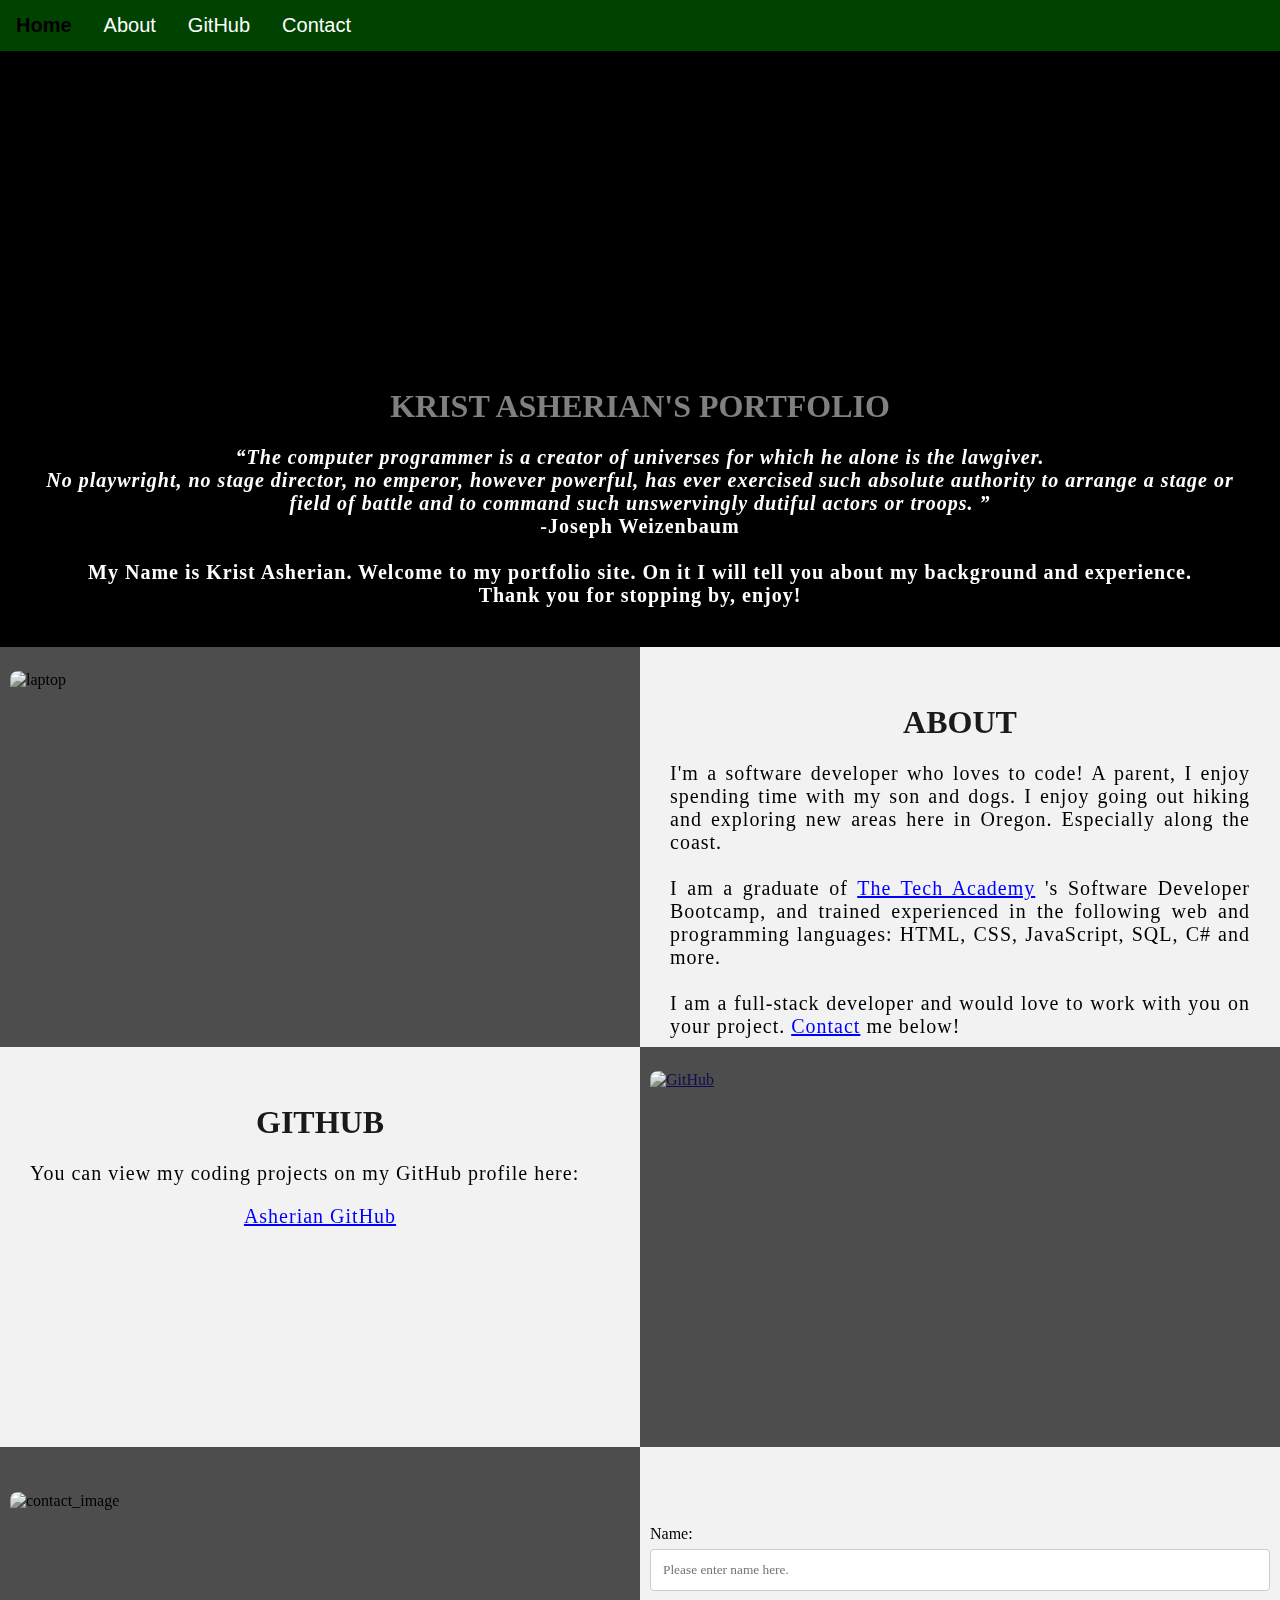
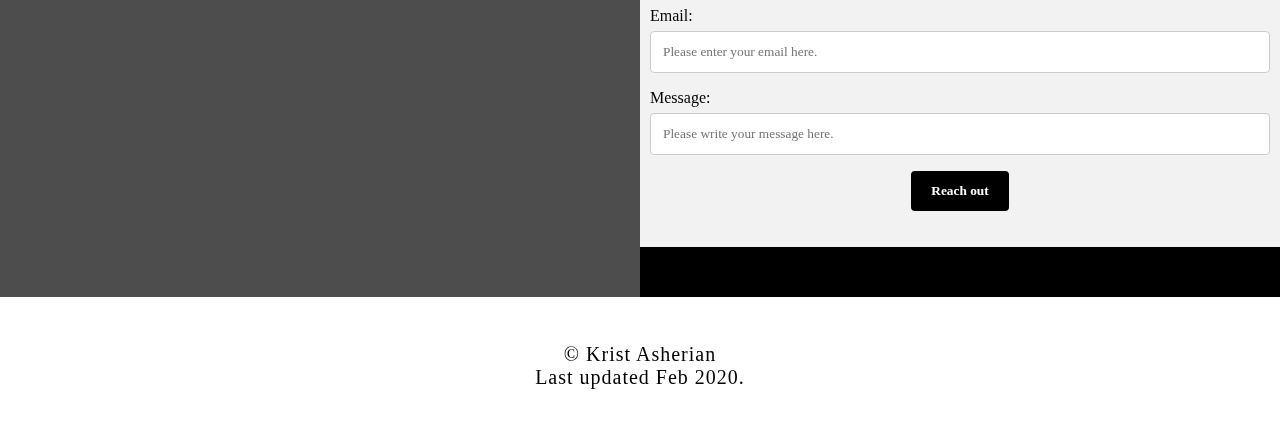
==== index.html @ 7cf6b436 "Portfolio_v1" ====
<!DOCTYPE html>

<html lang="en-US">
<!--Header section-->
<head>
    <meta charset="UTF-8">
    <title>Krist Asherian</title>
    <link rel="stylesheet" href="portfolio.css">
</head>
<!--End Header-->
<body class="base">
    <!--Nav Bar-->
    <div class="Navbar">
        <a class="active" href="#home">Home</a>
        <a href="#about">About</a>
        <a href="#github">GitHub</a>
        <a href="#contact">Contact</a>
    </div>
<!--Home-->
<br><br>
<!--Video-->
<div id="home">
    <video autoplay muted loop id="typing">
        <source src="../Stylesheet/Typing.mp4" type="video/mp4">
            Your browser does not support html5 video.
    </video>
</div>
<!--Video Text-->
    <div class="video_text">
        <h1 style="color:grey">Krist Asherian's Portfolio</h1>
        <p>
            <strong>
                <center>
                    <q>The computer programmer is a creator of universes for which he alone is the lawgiver.
						<br>No playwright, no stage director, no emperor, however powerful, has ever exercised such absolute authority to arrange a stage or
						<br>field of battle and to command such unswervingly dutiful actors or troops.
						</q>	
                        <br>-Joseph Weizenbaum<br>
                        <br>My Name is Krist Asherian. Welcome to my portfolio site. 
                        On it I will tell you about my background and experience.<br>
                        Thank you for stopping by, enjoy!
                </center>
            </strong>
        </p>
    </div>
<!-- About-->
<div class="row" id="about">
    <div class="col_2"><!--left column-->
    <img src="../Stylesheet/Development.jpg" alt="laptop">
    </div>
    <div class="col_1"><!--Right column-->
    <h1>About</h1>
        <p>I'm a software developer who loves to code! A parent,
            I enjoy spending time with my son and dogs. I enjoy
            going out hiking and exploring new areas here in Oregon. 
            Especially along the coast.<br><br>I am a graduate of 
            <a href="https://www.learncodinganywhere.com" target="_blank">The Tech Academy</a>
            's Software Developer Bootcamp, and trained experienced in the following
            web and programming languages: HTML, CSS, JavaScript, SQL, C#
            and more. <br><br>I am a full-stack developer and would love to
            work with you on your project. <a href="#contact">Contact</a> me below!
        </p>
    </div>
</div>
<!--Git Hub-->
<div class="row" id="github">
    <div class="col_1"><!--left column-->
    <h1>GitHub</h1>
    <p>You can view my coding projects on my GitHub profile here:<br>
    <center><a href="https://github.com/Asherian/" target:"_blank">Asherian 
        GitHub</a></center></p></div>
    <div class="col_2"><!--Right column-->
        <a href="https://github.com/Asherian/" target="_blank">
        <img src="../Stylesheet/GitHub.png" alt="GitHub"></a>
    </div>
</div>

<!--Contact-->
<div class="row" id="contact">
    <div class="col_3"><!--contact image, left column-->
        <img src="../Stylesheet/Contact.jpg" alt="contact_image">
    </div>
    <div class="col_1">
        <form action="" method="get"></form><!--Where the data goes to, currently unallocated-->
            <label>Name:</label>
                <input type="text" id="names" name="Names" placeholder="Please enter name here.">
            <label>Email:</label>
                <input type="text" name="Email" id="email" placeholder="Please enter your email here.">
            <label>Message:</label>
                <input type="text" id="message" name="Message" placeholder="Please write your message here.">
                <input type="submit" value="Reach out">
        </form>    
    </div>
</div>
<!--Footer-->
    <footer>
        <p>
            <center>&copy Krist Asherian<br>Last updated Feb 2020.</center>
        </p>
    </footer>
</body>
</html>
---- portfolio.css ----
/*Entire page formatting*/
body {
    margin: 0%; /*Show in entire browswer window/no margin.*/
    background-color: #000;
}
/*Nav Bar Formatting*/
.Navbar {
    overflow: hidden;
    background-color: rgba(0,67,0);
    position: fixed;
    top: 0;
    width: 100%;
    z-index: 1; /*Float above any other elements*/
}

.Navbar a {
    float: left;
    display: block;
    color: #FfF;
    padding: 14px 16px;
    text-decoration: none; /*Removes link underlines*/
    font-family: 'Trebuchet MS', 'Lucida Sans Unicode', 'Lucida Grande', 'Lucida Sans', Arial, sans-serif, Helvetica, sans-serif;
    font-size: 20px;
    text-align: center;
}

.Navbar a:hover {
    background-color: #f0eb88;
    color: #000;
    font-weight: bold;
}

.Navbar a.active {
    background-color: rgba(0,67,0);
}

/*Video Section*/
#typing {
    position: fixed;
    right: 0;
    bottom: 0;
    min-width: 100%;
    z-index: -1;
}

/*Text over video*/
.video_text {
    background: rgba(0,0,0,0.5);
    color: #fff;
    width: 100%;
    padding: 20px;
    margin-top: 23%;
}
* {
    box-sizing: border-box;
}

.col_1 {
    float: left;
    width: 50%;
    padding: 10px;
    padding-top: 3%;
    height: 400px;
    background-color: #f2f2f2;
}

.col_2 {
    float: left;
    width: 50%;
    padding: 10px;
    padding-top: 1.9%;
    height: 400px;
    background-color: #4d4d4d;
}

.col_3 {
    float: left;
    width: 50%;
    padding: 10px;
    padding-top: 3.5%;
    height: 450px;
    background-color: #4d4d4d;
}

.row:after {
    content: "";
    display: table;
    clear: both;
}

h1 {
    text-transform: uppercase;
    font-family: "Trebuchet MS", Optima;
    text-align: center;
    margin-top: 3%;
    color: #1a1a1a;
}

p {
    font-family: Perpetua, Rockwell Extra Bold;
    text-align: justify;
    letter-spacing: 1px;
    font-size: 20px;
    padding-left: 20px;
    padding-right: 20px;
}

center {
    font-family: Perpetua, Rockwell Extra bold;
    text-align: center;
    letter-spacing: 1px;
    font-size: 20px;
    padding-left: 20px;
    padding-right: 20px;
}

a {
    color: blue;
}

q {
    font-style: italic;
    font-weight: bold;
}

img {
    filter: grayscale(75%);
    border-radius: 8px;
    max-width: 100%;
    height: 340px;
    margin-left: auto;
    margin-right: auto;
    display: block;
}

input[type=text] {
    width: 100%;
    padding: 12px;
    border: 1px solid #ccc;
    border-radius: 4px;
    box-sizing: border-box;
    margin-top: 6px;
    margin-bottom: 16px;
    resize: vertical;
    font-family: Perpetua, Rockwell Extra Bold;
}

input[type=submit] {
    background-color: black;
    color: white;
    font-weight: bold;
    padding: 12px 20px;
    border: none;
    border-radius: 4px;
    cursor: pointer;
    display: block;
    margin-left: auto;
    margin-right: auto;
    font-family: Perpetua, Rockwell Extra Bold;
}

input[type=submit]:hover {
    background-color: white;
    color: black;
    font-weight: bold;
    transform: scale(1.5);
    transition: transform 1.5s;
}

form {
    border-radius: 5px;
    background-color: #f2f2f2;
    padding: 20px;
    font-family: "Trebuchet MS", Optima;
}

center:hover {
    transition: transform 2s;
    transform: scale(1.01);
}

p:hover {
    color: #00004d;
    transition: transform 1s;
    transform: scale(1.01);
}

img:hover {
    filter: grayscale(5%);
    transition: transform 1s;
    transform: scale(1.1);
}

h1:hover {
    color: black;
    font-weight: normal;
}

footer {
    padding: 2%;
    background-color: white;
}
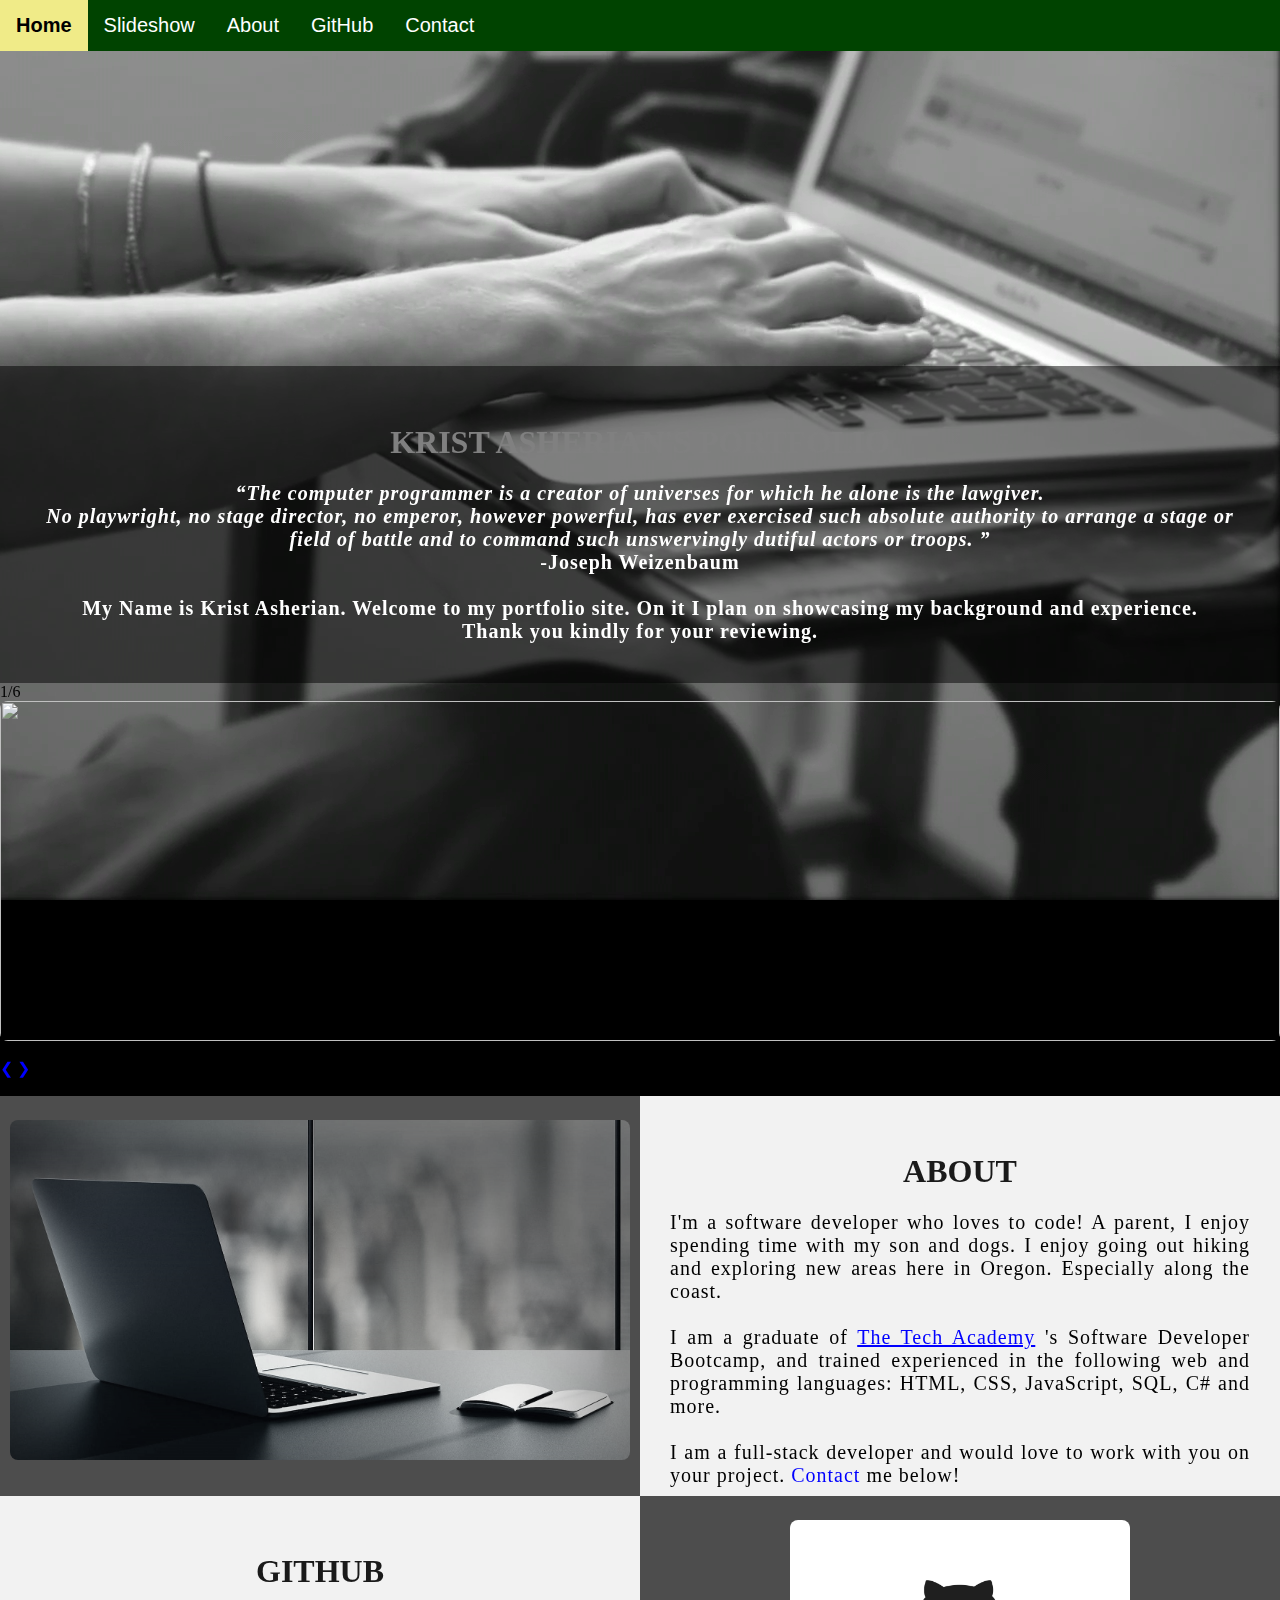
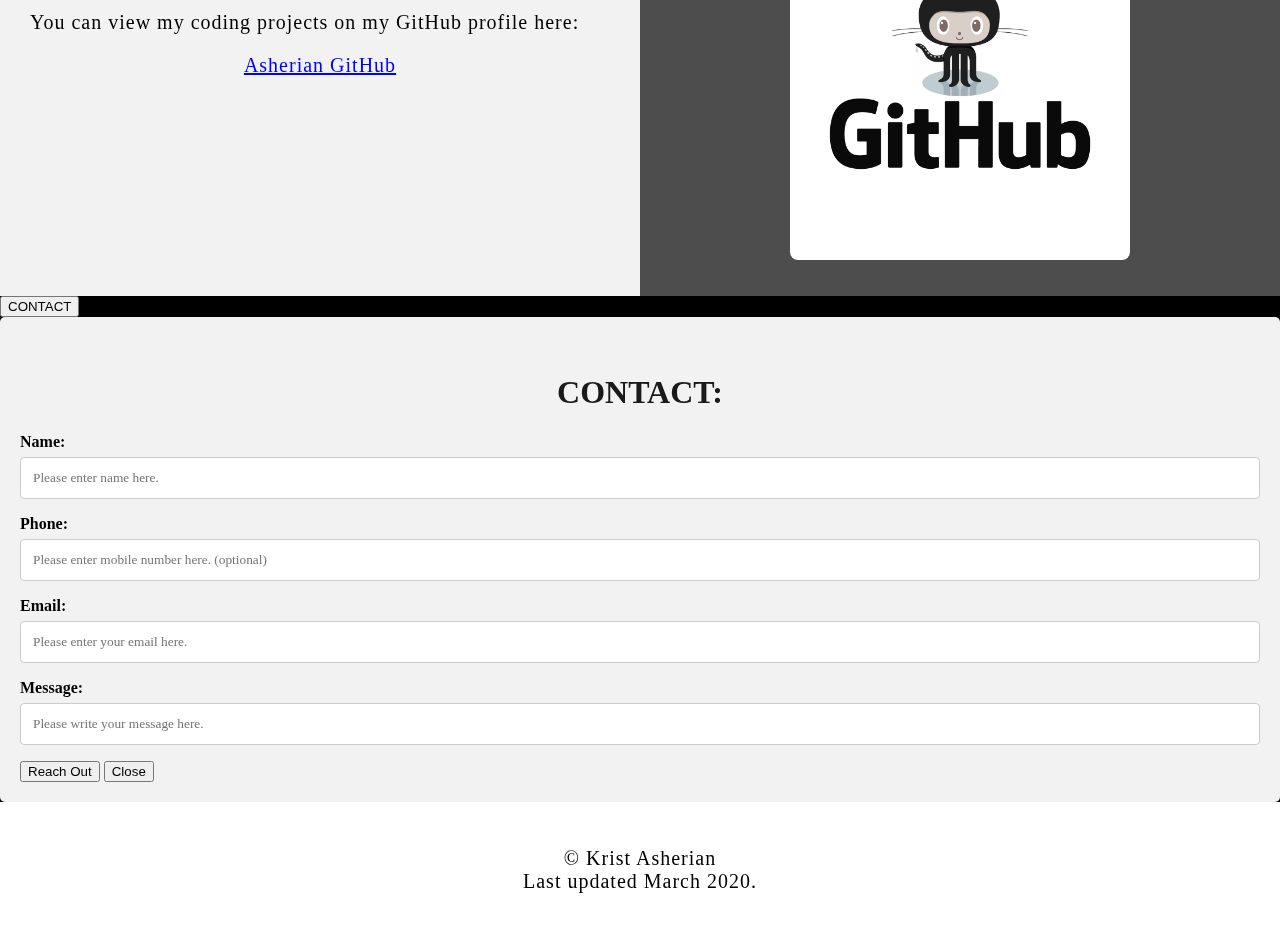
==== commit cd13f653: "Working on navbar" ====
--- a/index.html
+++ b/index.html
@@ -6,22 +6,36 @@
     <meta charset="UTF-8">
     <title>Krist Asherian</title>
     <link rel="stylesheet" href="portfolio.css">
+    <script src="https://ajax.googleapis.com/ajax/libs/jquery/3.4.0/jquery.min.js">
+    </script><!--Jquery inclusion-->
 </head>
 <!--End Header-->
 <body class="base">
+    <!--Fade in effect-->
+    <script> //This script and function control fade in
+        document.body.className += ' fade-out';
+        $(function() {
+            $('body').removeClass('fade-out');
+        }
+    );
+    </script>
     <!--Nav Bar-->
-    <div class="Navbar">
-        <a class="active" href="#home">Home</a>
+    <div class="Navbar" id="top">
+        <a href="#home">Home</a>
+        <a href="#slides">Slideshow</a>
         <a href="#about">About</a>
         <a href="#github">GitHub</a>
-        <a href="#contact">Contact</a>
-    </div>
+        <a onclick="openForm()">Contact</a> <!--Makes open form function run when we click contact-->
+    </div>
+    <!--Close form when we click outside the nav bar or contact form-->
+    <div class="btn cancel" onclick="closeForm()"></div>
 <!--Home-->
 <br><br>
 <!--Video-->
 <div id="home">
+    <br><br> <!--Formatting for space-->
     <video autoplay muted loop id="typing">
-        <source src="../Stylesheet/Typing.mp4" type="video/mp4">
+        <source src="./Stylesheet/Typing.mp4" type="video/mp4">
             Your browser does not support html5 video.
     </video>
 </div>
@@ -37,16 +51,99 @@
 						</q>	
                         <br>-Joseph Weizenbaum<br>
                         <br>My Name is Krist Asherian. Welcome to my portfolio site. 
-                        On it I will tell you about my background and experience.<br>
-                        Thank you for stopping by, enjoy!
+                        On it I plan on showcasing my background and experience.<br>
+                        Thank you kindly for your reviewing.
                 </center>
             </strong>
         </p>
     </div>
+
+<!--Slie show section-->
+<div id="slides">
+    <div id="slides_background">
+        <div id="slides_container">
+
+            <div class="aSlide fade">
+                <div class="slideNum">1/6</div>
+                <img class="slide_show_image" src="./Stylesheet/Images/SuitGreen.jpg" style="width:100%">
+                    <div class="text">I'm available to assist you on your project!</div>
+            </div>
+
+            <div class="aSlide fade">
+                <div class="slideNum">2/6</div>
+                <img class="slide_show_image" src="./Stylesheet/Images/HTML_CSS_and_JavaScript.jpeg" style="width:100%">
+                    <div class="text">I'm a full-stack software developer,<br> trained in: <br>HTML, CSS, Javascript,</div>
+            </div>
+
+            <div class="aSlide fade">
+                <div class="slideNum">3/6</div>
+                <img class="slide_show_image" src="./Stylesheet/Images/Python.png" style="width:100%">
+                    <div class="text">the popular programming language Python,</div>
+            </div>
+
+            <div class="aSlide fade">
+                <div class="slideNum">4/6</div>
+                <img class="slide_show_image" src="./Stylesheet/Images/C_Sharp_and_Dot_NET.png" style="width:100%">
+                    <div class="text">C#, .NET Framework, ASP.NET, MVC,</div>
+            </div>
+
+            <div class="aSlide fade">
+                <div class="slideNum">5/6</div>
+                <img class="slide_show_image" src="./Stylesheet/Images/SQL_and_Database.jpg" style="width:100%">
+                    <div class="text">back end development, databases and SQL.</div>
+            </div>
+
+            <div class="aSlide fade">
+                <div class="slideNum">6/6</div>
+                <img class="slide_show_image" src="./Stylesheet/Images/Coding_1.jpg" style="width:100%">
+                    <div class="text">
+                        <a onclick="openForm()">Contact me now!</a>                   
+            </div>            
+        </div>
+
+        <a class="Previous" onclick="plusSlides(-1)">&#10094;</a>
+        <a class="Next" onclick="plusSlides(1)">&#10095;</a>
+    </div><br>
+        <div style="text-align:center">
+             <span class="dot" onclick="currentSlide(1)"></span>
+             <span class="dot" onclick="currentSlide(2)"></span>
+             <span class="dot" onclick="currentSlide(3)"></span>
+             <span class="dot" onclick="currentSlide(4)"></span>
+             <span class="dot" onclick="currentSlide(5)"></span>
+             <span class="dot" onclick="currentSlide(6)"></span>
+        </div>
+    </div>
+</div>
+<!--JS for slides included to make sure given precedence-->
+<script>
+    var slideIndex = 1;
+    showSlides(slideIndex);
+    function plusSlides(n) {
+    showSlides(slideIndex += n);
+    }
+    function currentSlide(n) {
+        showSlides(slideIndex = n);
+    }
+    function showSlides(n) {
+        var i;
+        var slides = document.getElementsByClassName("aSlide");
+        var dots = document.getElementsByClassName("dot");
+        if (n > slides.length) {slideIndex = 1}
+        if (n < 1) {slideIndex = slides.length}
+            for (i = 0; i < slides.length; i++) {
+                slides[i].style.display = "none";
+            }
+            for (i = 0; i < dots.length; i++) {
+                dots[i].className = dots[i].className.replace("active","");
+            }
+            slides[slideIndex-1].style.display = "block";
+            dots[slideIndex-1].className += " active";
+    }
+</script>
 <!-- About-->
 <div class="row" id="about">
     <div class="col_2"><!--left column-->
-    <img src="../Stylesheet/Development.jpg" alt="laptop">
+    <img src="./Stylesheet/Development.jpg" alt="laptop">
     </div>
     <div class="col_1"><!--Right column-->
     <h1>About</h1>
@@ -58,7 +155,7 @@
             's Software Developer Bootcamp, and trained experienced in the following
             web and programming languages: HTML, CSS, JavaScript, SQL, C#
             and more. <br><br>I am a full-stack developer and would love to
-            work with you on your project. <a href="#contact">Contact</a> me below!
+            work with you on your project. <a onclick="openForm()">Contact</a> me below!
         </p>
     </div>
 </div>
@@ -71,32 +168,38 @@
         GitHub</a></center></p></div>
     <div class="col_2"><!--Right column-->
         <a href="https://github.com/Asherian/" target="_blank">
-        <img src="../Stylesheet/GitHub.png" alt="GitHub"></a>
+        <img src="./Stylesheet/GitHub.png" alt="GitHub"></a>
     </div>
 </div>
 
 <!--Contact-->
-<div class="row" id="contact">
-    <div class="col_3"><!--contact image, left column-->
-        <img src="../Stylesheet/Contact.jpg" alt="contact_image">
-    </div>
-    <div class="col_1">
-        <form action="" method="get"></form><!--Where the data goes to, currently unallocated-->
-            <label>Name:</label>
-                <input type="text" id="names" name="Names" placeholder="Please enter name here.">
-            <label>Email:</label>
-                <input type="text" name="Email" id="email" placeholder="Please enter your email here.">
-            <label>Message:</label>
-                <input type="text" id="message" name="Message" placeholder="Please write your message here.">
-                <input type="submit" value="Reach out">
+<div id="contact">
+    <button onclick="openForm()" class="PopUpButton">CONTACT</button>
+    <div class="form-popup" id="cForm">
+        <form action="https://formspree.io/xpzllllb" method="POST" class="form-container"><!--Where the data goes to, now allocated by formspree.io to my personal email-->
+            <h1>Contact:</h1>
+            <label for="name"><b>Name:</b></label>
+                <input type="text" name="name" placeholder="Please enter name here." required>
+            <label for="phone"><b>Phone:</b></label>
+                <input type="text" placeholder="Please enter mobile number here. (optional)" name="phone">
+            <label for="email"><b>Email:</b></label>
+                <input type="text" name="email"  placeholder="Please enter your email here." required>
+            <label for="message"><b>Message:</b></label>
+                <input type="text" name="message" placeholder="Please write your message here.">
+            <button type="submit" class="btn">Reach Out</button>
+            <button type="button" class="btn cancel" onclick="closeForm()">Close</button>
         </form>    
     </div>
 </div>
+</div>
 <!--Footer-->
-    <footer>
+    <footer id="end">
         <p>
-            <center>&copy Krist Asherian<br>Last updated Feb 2020.</center>
+            <center>&copy Krist Asherian<br>Last updated March 2020.</center>
         </p>
     </footer>
+
+    <script src="./JS/Portfolio.js"></script>
+
 </body>
 </html>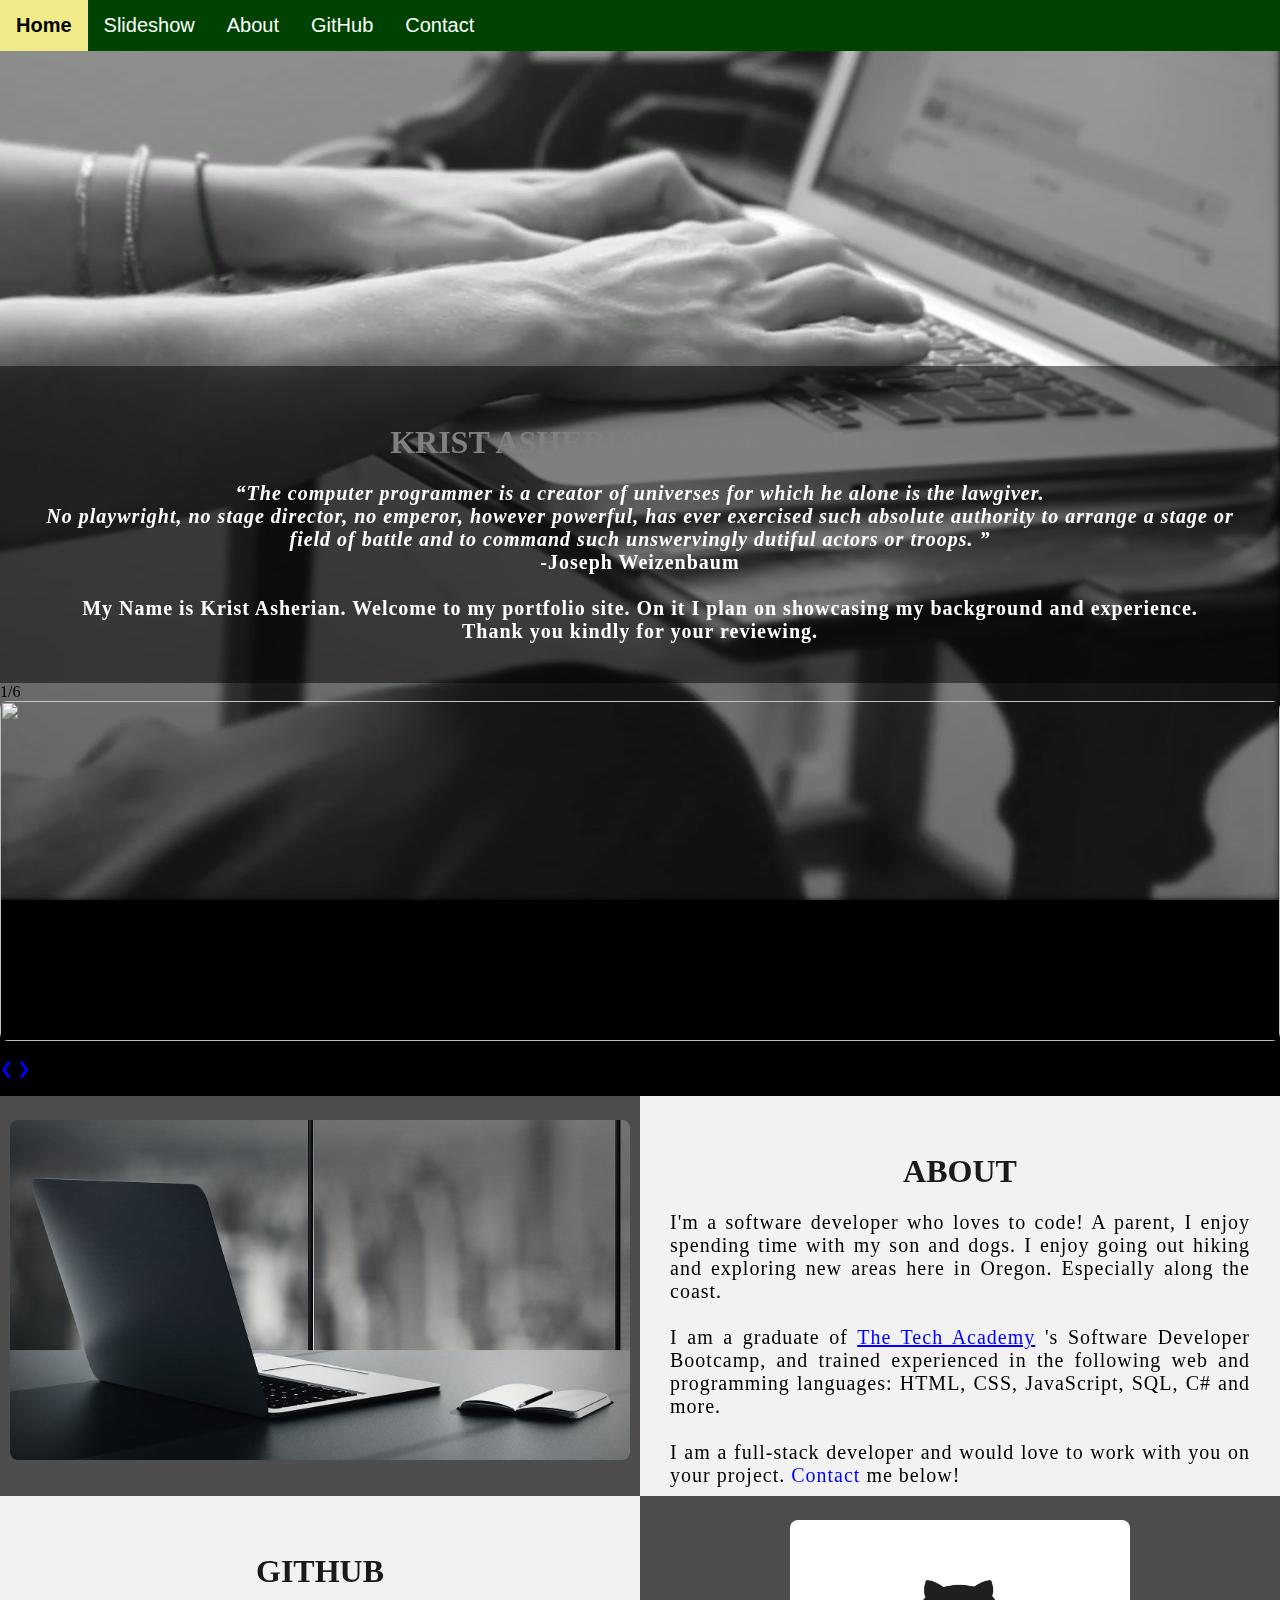
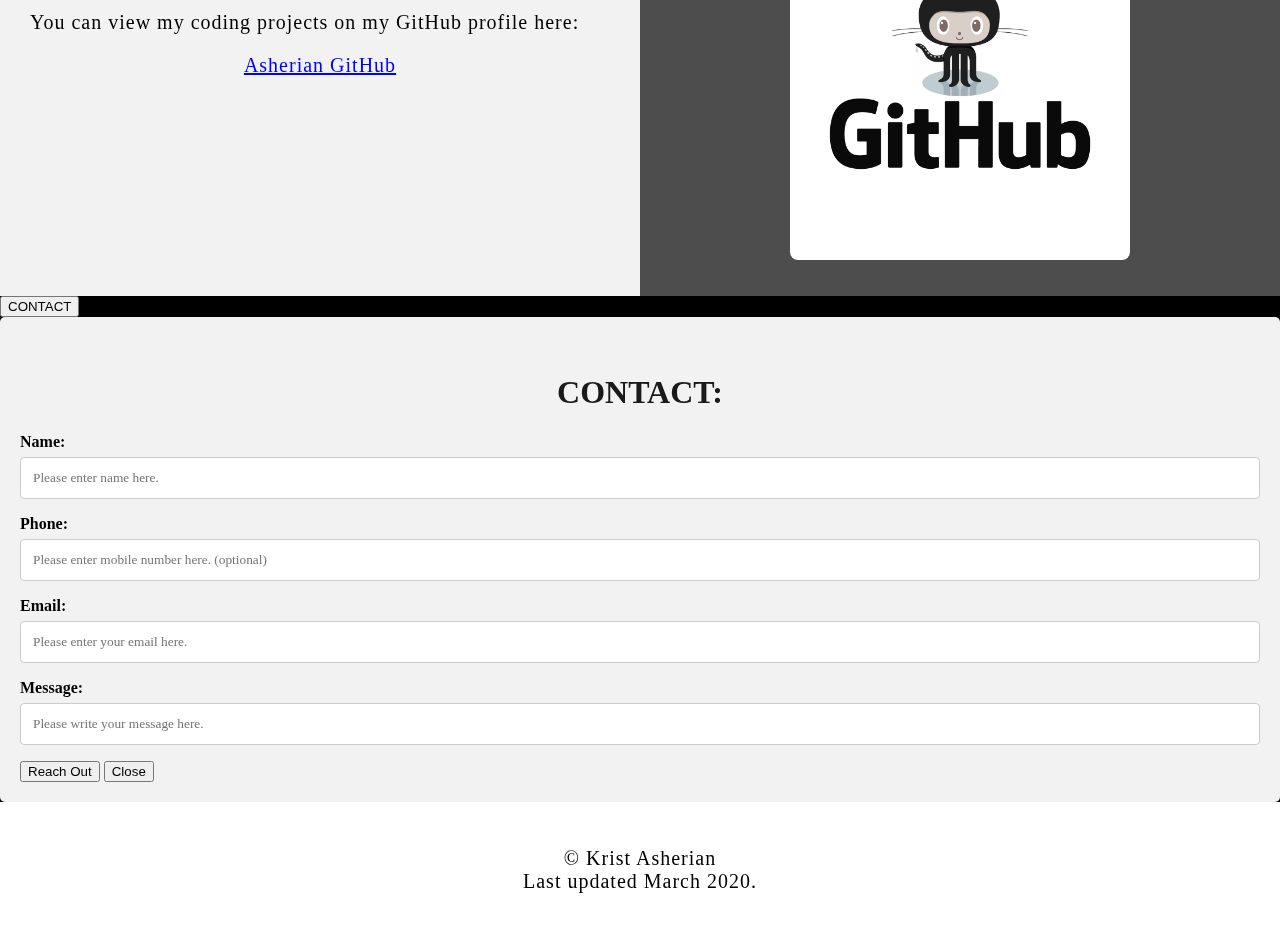
==== commit d939e16d: "Order wrought" ====
--- a/index.html
+++ b/index.html
@@ -5,7 +5,8 @@
 <head>
     <meta charset="UTF-8">
     <title>Krist Asherian</title>
-    <link rel="stylesheet" href="portfolio.css">
+    <link rel="stylesheet" href="./portfolio.css">
+    <script src="./JS/Portfolio.js"></script>
     <script src="https://ajax.googleapis.com/ajax/libs/jquery/3.4.0/jquery.min.js">
     </script><!--Jquery inclusion-->
 </head>
@@ -199,7 +200,5 @@
         </p>
     </footer>
 
-    <script src="./JS/Portfolio.js"></script>
-
 </body>
 </html>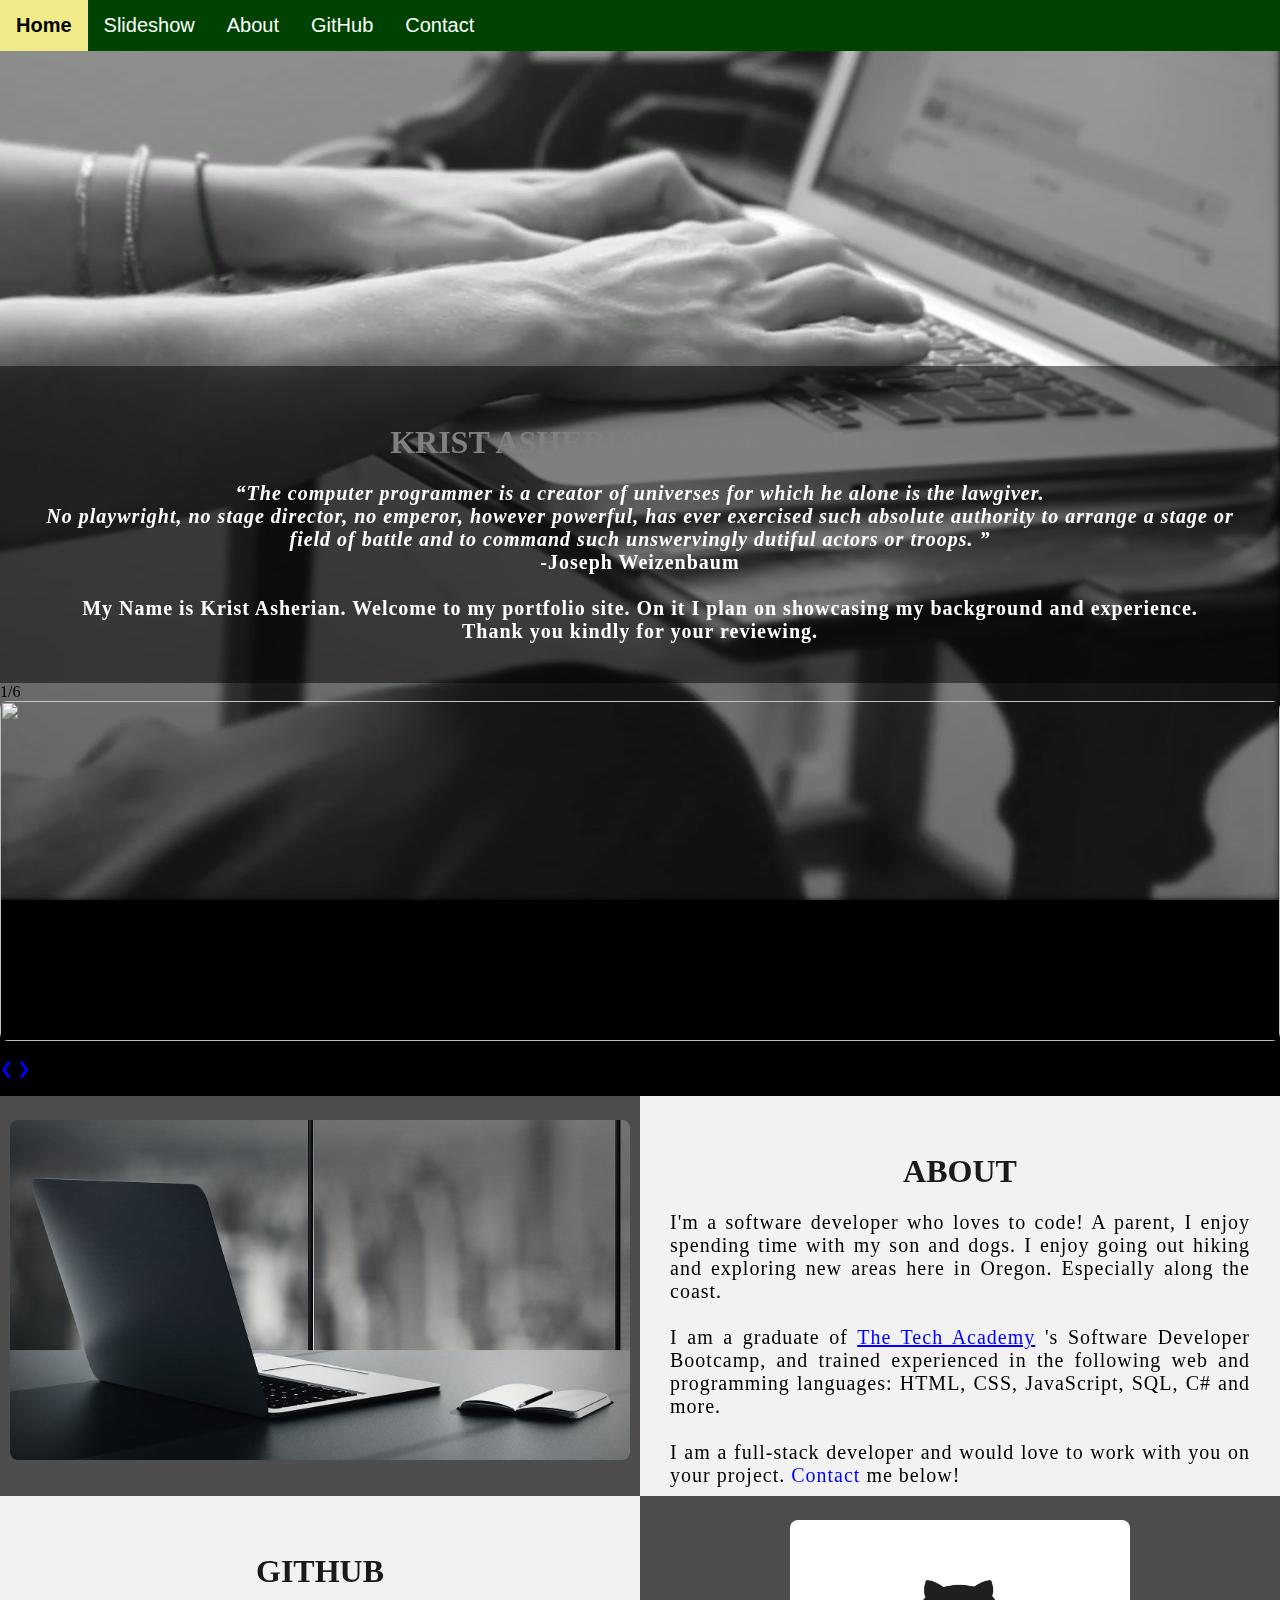
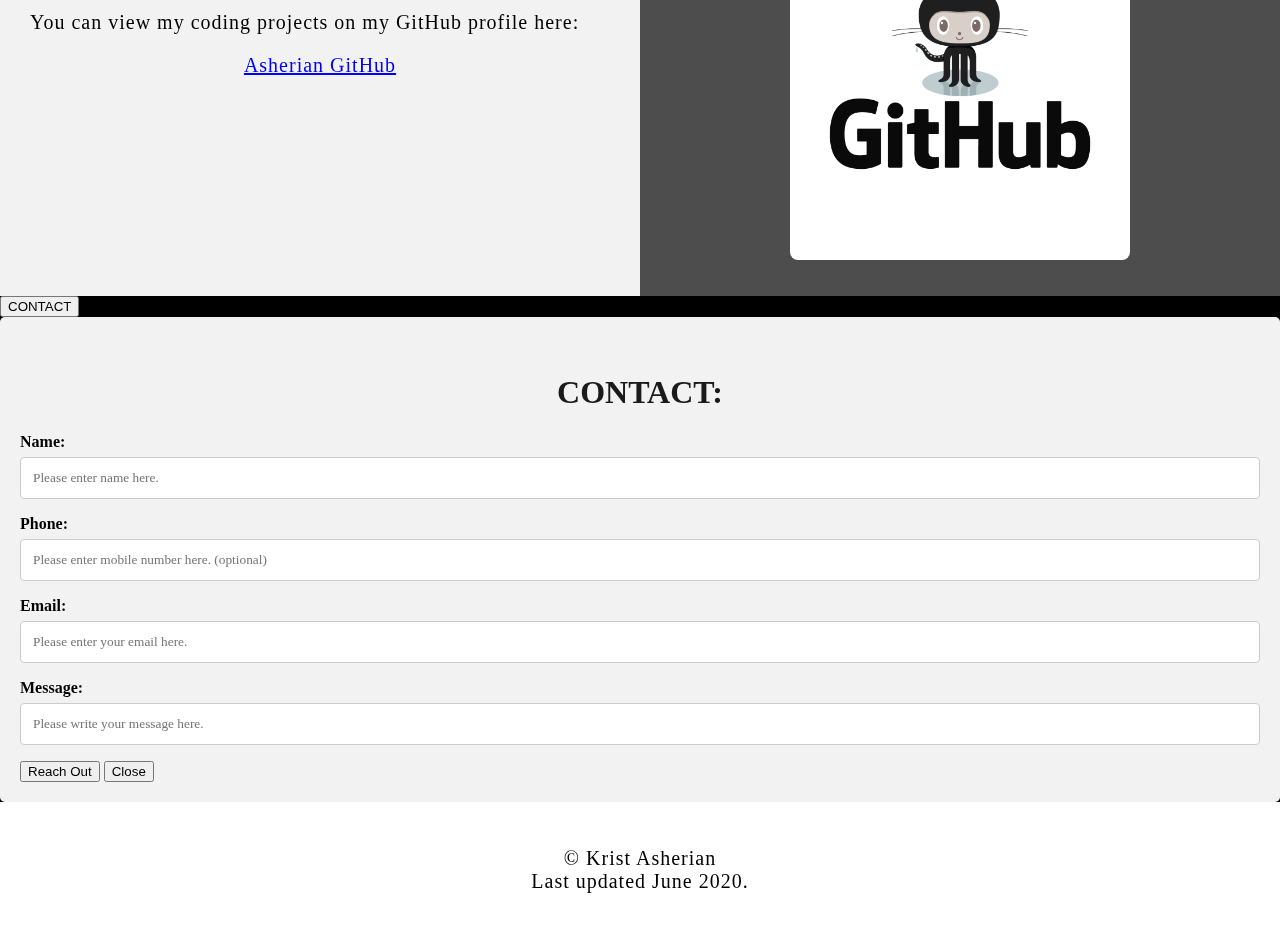
==== commit ee966030: "Update" ====
--- a/index.html
+++ b/index.html
@@ -73,13 +73,13 @@
             <div class="aSlide fade">
                 <div class="slideNum">2/6</div>
                 <img class="slide_show_image" src="./Stylesheet/Images/HTML_CSS_and_JavaScript.jpeg" style="width:100%">
-                    <div class="text">I'm a full-stack software developer,<br> trained in: <br>HTML, CSS, Javascript,</div>
+                    <div class="text">I'm a full-stack software developer,<br> trained in: <br>HTML, CSS, Javascript</div>
             </div>
 
             <div class="aSlide fade">
                 <div class="slideNum">3/6</div>
                 <img class="slide_show_image" src="./Stylesheet/Images/Python.png" style="width:100%">
-                    <div class="text">the popular programming language Python,</div>
+                    <div class="text">the popular programming language Python, and the Django Framework</div>
             </div>
 
             <div class="aSlide fade">
@@ -177,7 +177,8 @@
 <div id="contact">
     <button onclick="openForm()" class="PopUpButton">CONTACT</button>
     <div class="form-popup" id="cForm">
-        <form action="https://formspree.io/xpzllllb" method="POST" class="form-container"><!--Where the data goes to, now allocated by formspree.io to my personal email-->
+        <form action="https://formspree.io/xpzllllb" method="POST" class="form-container">
+            <!--Where the data goes to, now allocated by formspree.io to my personal email-->
             <h1>Contact:</h1>
             <label for="name"><b>Name:</b></label>
                 <input type="text" name="name" placeholder="Please enter name here." required>
@@ -196,7 +197,7 @@
 <!--Footer-->
     <footer id="end">
         <p>
-            <center>&copy Krist Asherian<br>Last updated March 2020.</center>
+            <center>&copy Krist Asherian<br>Last updated June 2020.</center>
         </p>
     </footer>
 
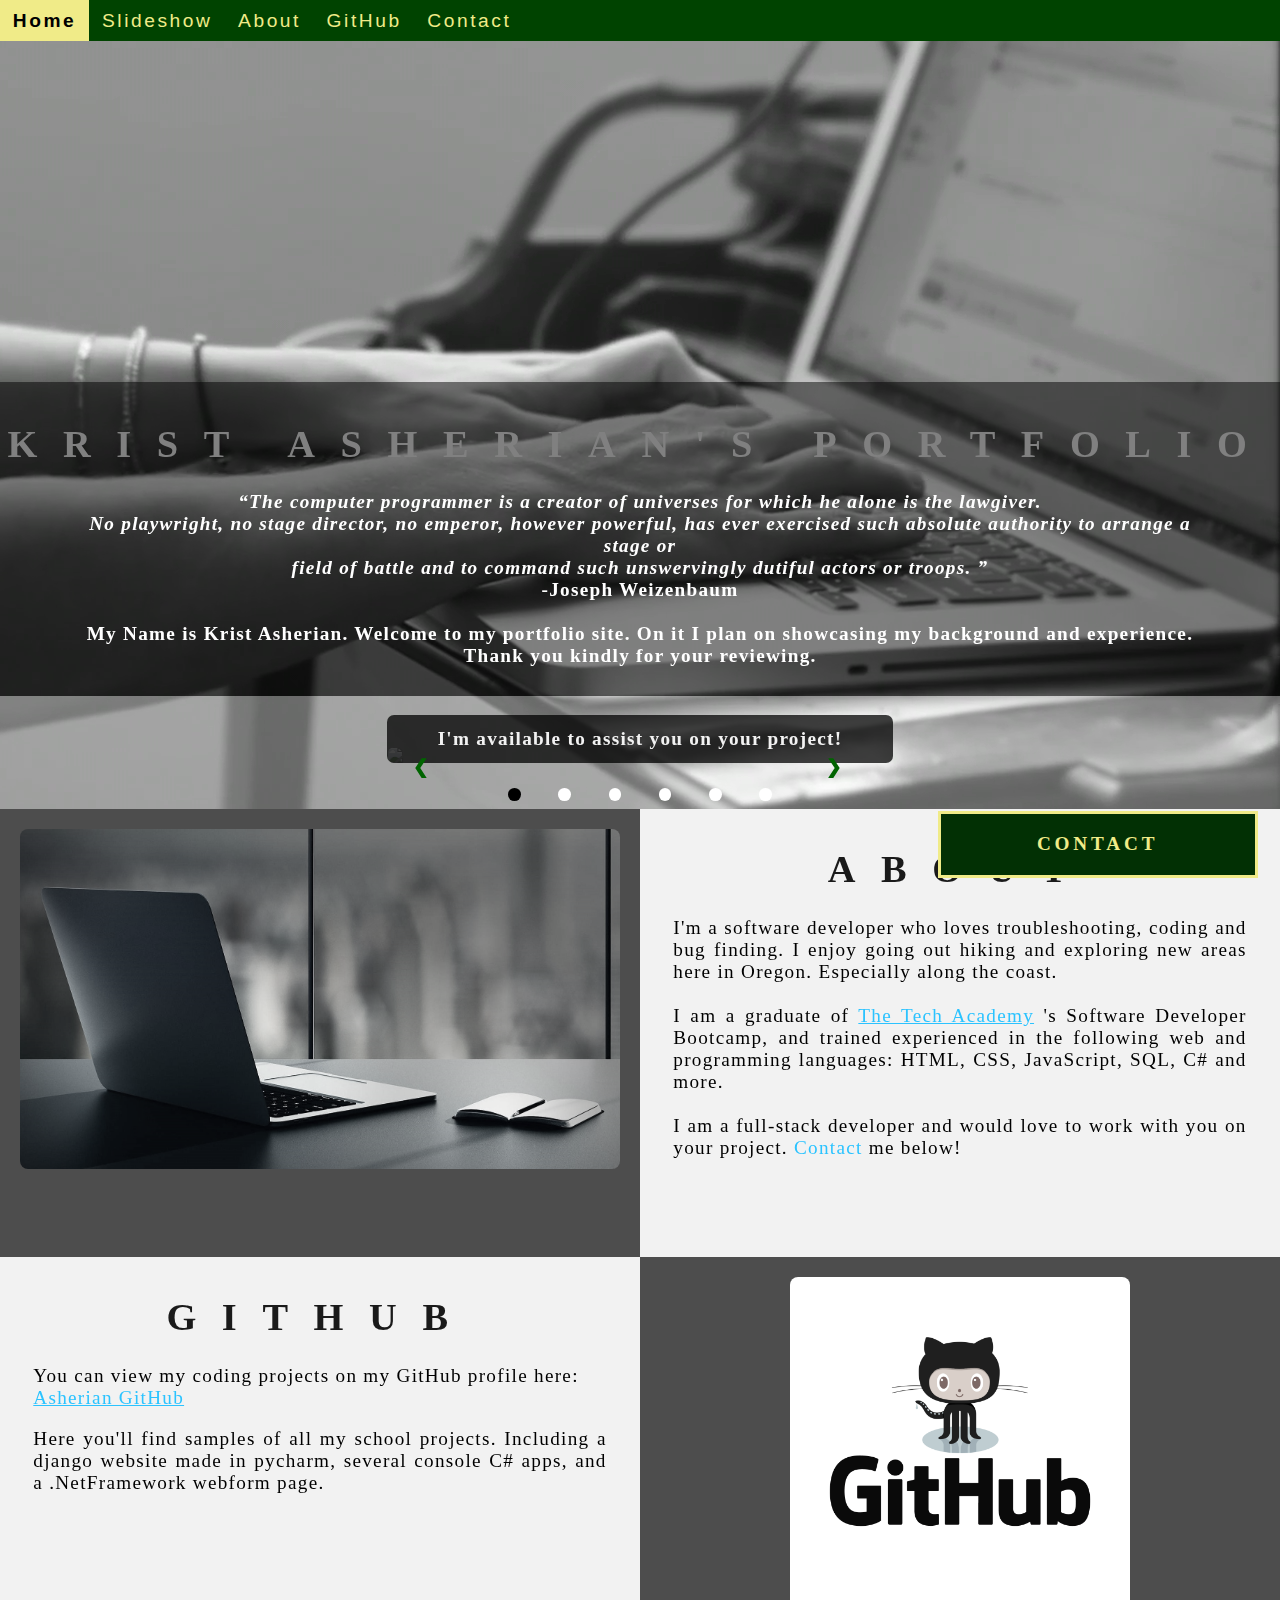
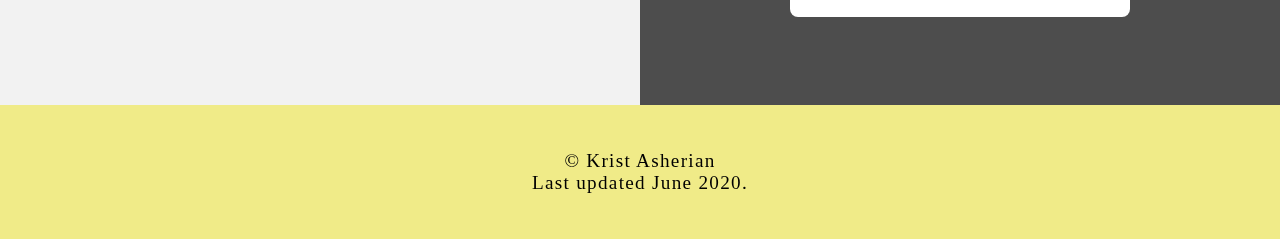
==== commit 001c0ba3: "Updates to portfolio site" ====
--- a/index.html
+++ b/index.html
@@ -148,9 +148,8 @@
     </div>
     <div class="col_1"><!--Right column-->
     <h1>About</h1>
-        <p>I'm a software developer who loves to code! A parent,
-            I enjoy spending time with my son and dogs. I enjoy
-            going out hiking and exploring new areas here in Oregon. 
+        <p>I'm a software developer who loves troubleshooting, coding and bug finding.
+             I enjoy going out hiking and exploring new areas here in Oregon. 
             Especially along the coast.<br><br>I am a graduate of 
             <a href="https://www.learncodinganywhere.com" target="_blank">The Tech Academy</a>
             's Software Developer Bootcamp, and trained experienced in the following
@@ -165,8 +164,10 @@
     <div class="col_1"><!--left column-->
     <h1>GitHub</h1>
     <p>You can view my coding projects on my GitHub profile here:<br>
-    <center><a href="https://github.com/Asherian/" target:"_blank">Asherian 
-        GitHub</a></center></p></div>
+    <a href="https://github.com/Asherian/" target:"_blank">Asherian 
+        GitHub</a></p>
+    <p>Here you'll find samples of all my school projects. Including a
+         django website made in pycharm, several console C# apps, and a .NetFramework webform page.</p></div>
     <div class="col_2"><!--Right column-->
         <a href="https://github.com/Asherian/" target="_blank">
         <img src="./Stylesheet/GitHub.png" alt="GitHub"></a>
--- a/portfolio.css
+++ b/portfolio.css
@@ -1,8 +1,21 @@
 /*Entire page formatting*/
+html {
+    scroll-behavior: smooth; /*Ensures the page scroll smoothly when using navbar*/
+}
 body {
     margin: 0%; /*Show in entire browswer window/no margin.*/
-    background-color: #000;
-}
+        opacity:1;
+        transition: 3s oapcity;
+    letter-spacing: 2vw;
+    font-family: 'Lucida Sans', 'Lucida Sans Regular', 'Lucida Grande', 'Lucida Sans Unicode', Geneva, Verdana, sans-serif;
+    font-size: 1.5vw;
+}
+
+body.fade-out {
+    opacity: .1;
+    transition: none;
+}
+
 /*Nav Bar Formatting*/
 .Navbar {
     overflow: hidden;
@@ -11,36 +24,70 @@
     top: 0;
     width: 100%;
     z-index: 1; /*Float above any other elements*/
+        position: fixed;
+    -webkit-animation: moveNav 5s;
+        animation: moveNav 5s;
 }
 
 .Navbar a {
     float: left;
     display: block;
-    color: #FfF;
-    padding: 14px 16px;
+    color: #f0eb88;
+    padding: .75vw 1vw;
     text-decoration: none; /*Removes link underlines*/
     font-family: 'Trebuchet MS', 'Lucida Sans Unicode', 'Lucida Grande', 'Lucida Sans', Arial, sans-serif, Helvetica, sans-serif;
-    font-size: 20px;
-    text-align: center;
+    font-size: 1.5vw;
+    text-align: center;
+        position: relative;
+    -webkit-animation: movenavText 5.75s;
+        animation: movenavText 5.75s;
+    letter-spacing: .2vw;
+}
+/*Animation effect for moving nav bar from above the top of the screen on page load*/
+@keyframes moveNav{
+    from{left: -100vw;}
+    to {left:0vw;}
+}
+@keyframes movenavText {
+    from{top: -100vw;}
+    to {top: 0vw;}
+}
+@keyframes movevideoText {
+    from {top: -100vw}
+    to {top: 0px;}
 }
 
 .Navbar a:hover {
     background-color: #f0eb88;
     color: #000;
     font-weight: bold;
+    cursor: pointer;
+    -webkit-transition-duration: 1s;
+    transition-duration: 1s;
 }
 
 .Navbar a.active {
     background-color: rgba(0,67,0);
 }
 
+/*Causes video to zoom out and in on page loading*/
+@keyframes zoominoutsinglefeatured {
+    0% {
+        transform: scale(1.5,1.5);
+    }
+    100% {
+        transform: scale(1,1);
+    }
+}
 /*Video Section*/
 #typing {
     position: fixed;
     right: 0;
     bottom: 0;
-    min-width: 100%;
+    min-height: 100%;
+    top: 0;
     z-index: -1;
+    animation: zoominoutsinglefeatured 5s;
 }
 
 /*Text over video*/
@@ -48,39 +95,135 @@
     background: rgba(0,0,0,0.5);
     color: #fff;
     width: 100%;
-    padding: 20px;
+    padding-top: .1vh; /*Adds padding around the text so background goes slightly beyond text.*/
+    padding-bottom: 1vh;
     margin-top: 23%;
+        position: relative;
+    -webkit-animation: moveNav 4s;
+    animation: movevideoText 4s;
 }
 * {
     box-sizing: border-box;
 }
-
+/*Slide show styling*/
+#slides_background {
+    background: rgba(255, 255, 255, 0.35) /*Creates the slightly transparent background placed over the video*/
+}
+.aSlide {
+    display: none;
+}
+@-webkit-keyframes fade {
+    from {opacity: .4}
+    to {opacity: 1}
+}
+@keyframes fade {}
+from {opacity: .4}
+to {opacity: 1}
+#slides_container {
+    width: 39.5vw;
+    height: auto;
+    padding-top: 4%;
+    position: relative;
+    margin: auto;
+}
+.slide_show_image {
+    vertical-align: middle;
+    height: auto;
+    box-shadow: 0px, 5px 10px 12px rgba(0,0,0,0.75);
+    width: auto;
+}
+.Previous, .Next {
+    cursor: pointer;
+    position: absolute;
+    top: 50%;
+    width: auto;
+    padding: 2vw;
+    margin-top: -0vw;
+    color: darkgreen;
+    font-weight: bold;
+    font-size: 1.5vw;
+    border-radius: 0 3px 3px 0;
+    user-select: none;
+    transition: 0.6s ease;
+}
+
+/*Positioning the next/previous buttons*/
+.Next {
+    right: 0;
+    border-radius: 3px 0 0 3px;
+}
+.Previous:hover, .Next:hover {
+    background-color: rgba(0,0,0,0.75);
+    color: white;
+}
+/*Slides show text messages*/
+.text {
+    color: #f2f2f2;
+    padding: 1vw;
+    position: absolute;
+    bottom: 0;
+    width: 100%;
+    text-align: center;
+    font-family: Perpetua, Rockwell Extra Bold;
+    letter-spacing: .1vw;
+    font-size: 1.5vw;
+    background-color: rgba(0,0,0,0.75);
+    font-weight: bold;
+    border-radius: 7px;
+}
+
+.slideNum {
+    color: #fff;
+    position: absolute;
+    top: 0;
+    font-family: Perpetua, Rockwell Extra Bold;
+    letter-spacing: .1vw;
+    font-size: 1.5vw;
+    font-weight: bold;
+    display: none;
+}
+
+.dot {
+    cursor: pointer;
+    height: 1vw;
+    width: 1vw;
+    margin: .25vw;
+    background-color: #fff;
+    border-radius: 50%;
+    display: inline-block;
+    transition: backgruond-color 0.6s ease;
+    position: relative;
+    z-index: 1;
+}
+
+.active, .dot:hover {
+    background-color: #000;
+}
+
+.fade {
+    -webkit-animation-name: fade;
+    -webkit-animation-duration: 1.5s;
+    animation-name: fade;
+    animation-duration: 1.5s;
+}
 .col_1 {
     float: left;
     width: 50%;
-    padding: 10px;
-    padding-top: 3%;
-    height: 400px;
+    padding: 1.6%;
+    height: 448px;
     background-color: #f2f2f2;
 }
-
+.center{
+    text-align: center;
+}
 .col_2 {
     float: left;
     width: 50%;
-    padding: 10px;
-    padding-top: 1.9%;
-    height: 400px;
+    padding: 1.6%;
+    height: 448px;
     background-color: #4d4d4d;
 }
 
-.col_3 {
-    float: left;
-    width: 50%;
-    padding: 10px;
-    padding-top: 3.5%;
-    height: 450px;
-    background-color: #4d4d4d;
-}
 
 .row:after {
     content: "";
@@ -99,23 +242,23 @@
 p {
     font-family: Perpetua, Rockwell Extra Bold;
     text-align: justify;
-    letter-spacing: 1px;
-    font-size: 20px;
-    padding-left: 20px;
-    padding-right: 20px;
+    letter-spacing: .1vw;
+    font-size: 1.5vw;
+    padding-left: 1vw;
+    padding-right: 1vw;
 }
 
 center {
     font-family: Perpetua, Rockwell Extra bold;
     text-align: center;
-    letter-spacing: 1px;
-    font-size: 20px;
-    padding-left: 20px;
-    padding-right: 20px;
+    letter-spacing: .1vw;
+    font-size: 1.5vw;
+    padding-left: 5vw;
+    padding-right: 5vw;
 }
 
 a {
-    color: blue;
+    color: #2bc3ff;
 }
 
 q {
@@ -133,70 +276,102 @@
     display: block;
 }
 
-input[type=text] {
-    width: 100%;
-    padding: 12px;
-    border: 1px solid #ccc;
-    border-radius: 4px;
-    box-sizing: border-box;
-    margin-top: 6px;
-    margin-bottom: 16px;
-    resize: vertical;
-    font-family: Perpetua, Rockwell Extra Bold;
-}
-
-input[type=submit] {
-    background-color: black;
-    color: white;
-    font-weight: bold;
-    padding: 12px 20px;
-    border: none;
-    border-radius: 4px;
-    cursor: pointer;
-    display: block;
-    margin-left: auto;
-    margin-right: auto;
-    font-family: Perpetua, Rockwell Extra Bold;
-}
-
-input[type=submit]:hover {
-    background-color: white;
-    color: black;
-    font-weight: bold;
-    transform: scale(1.5);
-    transition: transform 1.5s;
-}
-
-form {
-    border-radius: 5px;
-    background-color: #f2f2f2;
-    padding: 20px;
-    font-family: "Trebuchet MS", Optima;
-}
-
 center:hover {
     transition: transform 2s;
-    transform: scale(1.01);
-}
-
+    transform: scale(1.1);
+}
 p:hover {
     color: #00004d;
-    transition: transform 1s;
+        transition: transform 1s;
     transform: scale(1.01);
 }
 
+h1:hover {
+    color: #000;
+    font-weight: normal;
+}
 img:hover {
     filter: grayscale(5%);
     transition: transform 1s;
     transform: scale(1.1);
 }
-
-h1:hover {
-    color: black;
-    font-weight: normal;
-}
-
+@keyframes movePopup {
+    from{right: -40vw;}
+    to {bottom: 1.75vw;}
+}
+.PopUpButton {
+    bottom: 1.75vw;
+    right: 1.75vw;
+    width: 25vw;
+    background-color: #023004;
+    color: #f0eb88;
+    border: solid;
+    cursor: pointer;
+    position: fixed;
+    -webkit-animation: movePopup 5s;
+    animation: movePopup 5s;
+}
+.form-popup {
+    border: 3px solid #f0f1f0;
+    z-index: 8px;
+    display: none;
+    position: fixed;
+    bottom: 6px;
+    right: 6px;
+}
+.form-container {
+    max-width: 49vw;
+    padding: 9px;
+    background-color: #fff;
+}
+.form-container input[type=text] {
+    width: 100%;
+    padding: .93vw;
+    margin: .6vw 0 .6vw 0;
+    border: none;
+    background: gainsboro;
+    font-family: helvetica, avant garde;
+    font-size: 1vw;
+}
+.form-container .btn {
+    background-color: #023004;
+    color: #f0eb88;
+    border-color: #000;
+    margin-bottom: 1vh;
+}
+.form-container .cancel {
+    background-color: #023004;
+    color: #f0eb88;
+    border-color: gray;
+}
+button {
+    font-family: "Trebuchet MS", Optima;
+    letter-spacing: .3vw;
+    font-size: 1.5vw;
+    font-weight: bold;
+    padding: 1.5vw 1.5vw;
+    border-style: solid;
+    cursor: pointer;
+    width: 100%;
+    height: auto;
+}
+button:hover, .form-container .btn:hover {
+    color:#f0eb88;
+    background-color: #00004d;
+    -webkit-transition-duration: 1s;
+    transition-duration: 1s;
+    border-style: solid;
+    border-color: silver;
+}
+.form-container .cancel:hover {
+    color: #f0eb88;
+    background-color: #4d0000;
+    -webkit-transition-duration: 1s;
+    transition-duration: 1s;
+    border-style: solid;
+    border-color: #000;
+}
 footer {
     padding: 2%;
-    background-color: white;
+    background-color: #f0eb88;
 }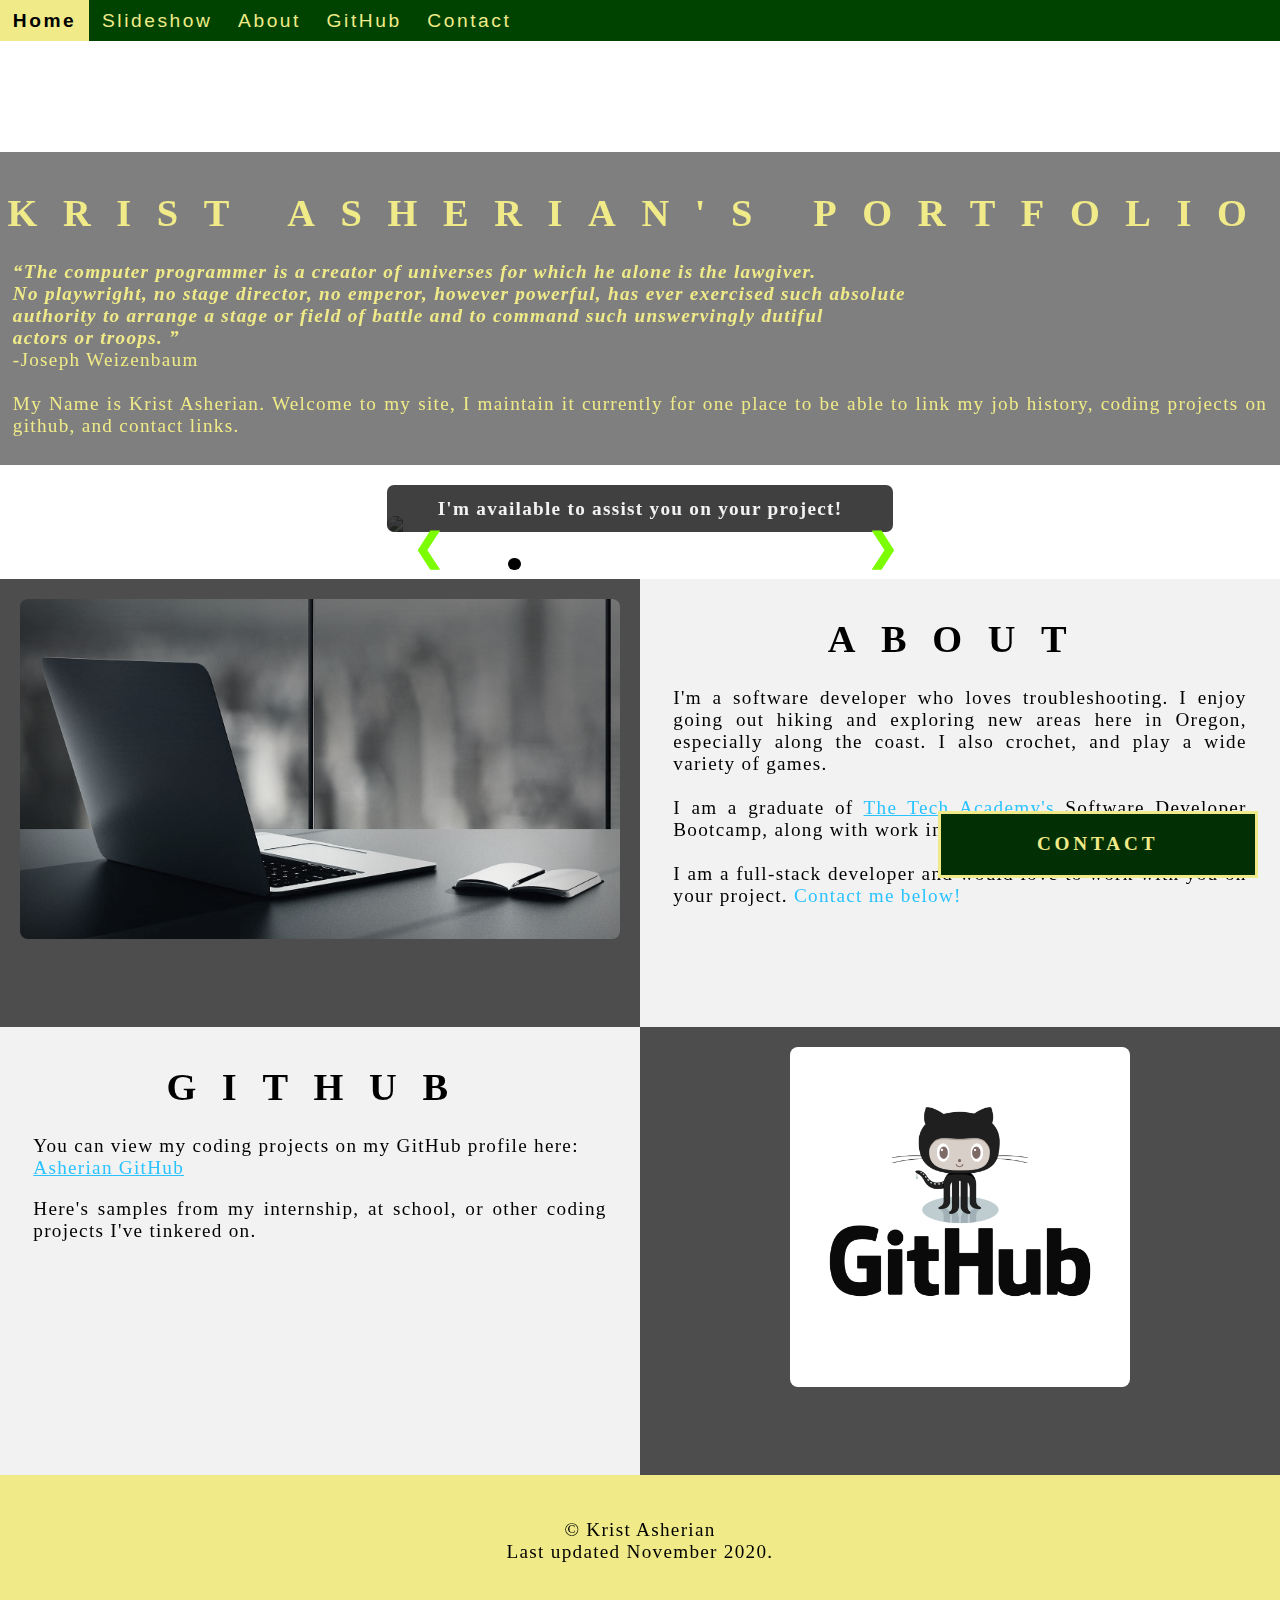
==== commit daada2b6: "Style update" ====
--- a/index.html
+++ b/index.html
@@ -1,4 +1,4 @@
-<!DOCTYPE html>
+﻿<!DOCTYPE html>
 
 <html lang="en-US">
 <!--Header section-->
@@ -14,7 +14,7 @@
 <body class="base">
     <!--Fade in effect-->
     <script> //This script and function control fade in
-        document.body.className += ' fade-out';
+        document.body.className += 'fade-out';
         $(function() {
             $('body').removeClass('fade-out');
         }
@@ -28,34 +28,31 @@
         <a href="#github">GitHub</a>
         <a onclick="openForm()">Contact</a> <!--Makes open form function run when we click contact-->
     </div>
-    <!--Close form when we click outside the nav bar or contact form-->
-    <div class="btn cancel" onclick="closeForm()"></div>
 <!--Home-->
 <br><br>
 <!--Video-->
 <div id="home">
     <br><br> <!--Formatting for space-->
-    <video autoplay muted loop id="typing">
-        <source src="./Stylesheet/Typing.mp4" type="video/mp4">
+    <video autoplay muted loop id="Ocean">
+        <source src="./Stylesheet/OceanVideo.mp4" type="video/mp4">
             Your browser does not support html5 video.
     </video>
 </div>
 <!--Video Text-->
     <div class="video_text">
-        <h1 style="color:grey">Krist Asherian's Portfolio</h1>
+        <h1>Krist Asherian's Portfolio</h1>
         <p>
-            <strong>
-                <center>
+           
                     <q>The computer programmer is a creator of universes for which he alone is the lawgiver.
-						<br>No playwright, no stage director, no emperor, however powerful, has ever exercised such absolute authority to arrange a stage or
-						<br>field of battle and to command such unswervingly dutiful actors or troops.
+						<br>No playwright, no stage director, no emperor, however powerful, has ever exercised such absolute 
+             <br>authority to arrange a stage or field of battle and to command such unswervingly dutiful 
+                <br>actors or troops.
 						</q>	
                         <br>-Joseph Weizenbaum<br>
-                        <br>My Name is Krist Asherian. Welcome to my portfolio site. 
-                        On it I plan on showcasing my background and experience.<br>
-                        Thank you kindly for your reviewing.
-                </center>
-            </strong>
+           <br>
+              My Name is Krist Asherian. Welcome to my site, I maintain it currently for one place to be able to link my job history,
+              coding projects on github, and contact links.
+           
         </p>
     </div>
 
@@ -148,14 +145,13 @@
     </div>
     <div class="col_1"><!--Right column-->
     <h1>About</h1>
-        <p>I'm a software developer who loves troubleshooting, coding and bug finding.
-             I enjoy going out hiking and exploring new areas here in Oregon. 
-            Especially along the coast.<br><br>I am a graduate of 
-            <a href="https://www.learncodinganywhere.com" target="_blank">The Tech Academy</a>
-            's Software Developer Bootcamp, and trained experienced in the following
-            web and programming languages: HTML, CSS, JavaScript, SQL, C#
-            and more. <br><br>I am a full-stack developer and would love to
-            work with you on your project. <a onclick="openForm()">Contact</a> me below!
+        <p>I'm a software developer who loves troubleshooting. I enjoy going out hiking and 
+            exploring new areas here in Oregon, especially along the coast. I also crochet, and play a wide variety of games.
+            <br><br>
+            I am a graduate of <a href="https://www.learncodinganywhere.com" target="_blank">The Tech Academy's</a>
+            Software Developer Bootcamp, along with work in their Data Science course.
+            <br><br>I am a full-stack developer and would love to work with you on your project. 
+            <a onclick="openForm()">Contact me below!</a>
         </p>
     </div>
 </div>
@@ -166,14 +162,13 @@
     <p>You can view my coding projects on my GitHub profile here:<br>
     <a href="https://github.com/Asherian/" target:"_blank">Asherian 
         GitHub</a></p>
-    <p>Here you'll find samples of all my school projects. Including a
-         django website made in pycharm, several console C# apps, and a .NetFramework webform page.</p></div>
+    <p>Here's samples from my internship, at school, or other coding projects I've tinkered on.</p></div>
     <div class="col_2"><!--Right column-->
         <a href="https://github.com/Asherian/" target="_blank">
         <img src="./Stylesheet/GitHub.png" alt="GitHub"></a>
     </div>
 </div>
-
+      </div>
 <!--Contact-->
 <div id="contact">
     <button onclick="openForm()" class="PopUpButton">CONTACT</button>
@@ -182,25 +177,24 @@
             <!--Where the data goes to, now allocated by formspree.io to my personal email-->
             <h1>Contact:</h1>
             <label for="name"><b>Name:</b></label>
-                <input type="text" name="name" placeholder="Please enter name here." required>
+                <input type="text" name="name" placeholder="What should I call you?" required>
             <label for="phone"><b>Phone:</b></label>
-                <input type="text" placeholder="Please enter mobile number here. (optional)" name="phone">
+                <input type="text" placeholder="For more immediate response, please include your number." name="phone">
             <label for="email"><b>Email:</b></label>
                 <input type="text" name="email"  placeholder="Please enter your email here." required>
             <label for="message"><b>Message:</b></label>
-                <input type="text" name="message" placeholder="Please write your message here.">
+                <input type="text" name="message" placeholder="How can we work together?">
             <button type="submit" class="btn">Reach Out</button>
             <button type="button" class="btn cancel" onclick="closeForm()">Close</button>
         </form>    
     </div>
 </div>
-</div>
+
 <!--Footer-->
     <footer id="end">
         <p>
-            <center>&copy Krist Asherian<br>Last updated June 2020.</center>
+            <center>&copy Krist Asherian<br>Last updated November 2020.</center>
         </p>
     </footer>
-
 </body>
 </html>--- a/portfolio.css
+++ b/portfolio.css
@@ -71,16 +71,18 @@
 }
 
 /*Causes video to zoom out and in on page loading*/
-@keyframes zoominoutsinglefeatured {
+
+/*@keyframes zoominoutsinglefeatured {
     0% {
         transform: scale(1.5,1.5);
     }
     100% {
         transform: scale(1,1);
     }
-}
+}*/
+
 /*Video Section*/
-#typing {
+#Ocean {
     position: fixed;
     right: 0;
     bottom: 0;
@@ -88,23 +90,26 @@
     top: 0;
     z-index: -1;
     animation: zoominoutsinglefeatured 5s;
-}
+    filter: grayscale(50%);
+   }
 
 /*Text over video*/
 .video_text {
     background: rgba(0,0,0,0.5);
-    color: #fff;
+    color: #f0eb88;
     width: 100%;
     padding-top: .1vh; /*Adds padding around the text so background goes slightly beyond text.*/
     padding-bottom: 1vh;
-    margin-top: 23%;
+    margin-top: 5%;
         position: relative;
     -webkit-animation: moveNav 4s;
     animation: movevideoText 4s;
+    text-align: center;
 }
 * {
     box-sizing: border-box;
 }
+
 /*Slide show styling*/
 #slides_background {
     background: rgba(255, 255, 255, 0.35) /*Creates the slightly transparent background placed over the video*/
@@ -119,6 +124,7 @@
 @keyframes fade {}
 from {opacity: .4}
 to {opacity: 1}
+
 #slides_container {
     width: 39.5vw;
     height: auto;
@@ -136,12 +142,12 @@
     cursor: pointer;
     position: absolute;
     top: 50%;
-    width: auto;
+    width: 1vw;
     padding: 2vw;
     margin-top: -0vw;
-    color: darkgreen;
-    font-weight: bold;
-    font-size: 1.5vw;
+    color: lawngreen;
+    font-weight: bold;
+    font-size: 3vw;
     border-radius: 0 3px 3px 0;
     user-select: none;
     transition: 0.6s ease;
@@ -191,7 +197,7 @@
     background-color: #fff;
     border-radius: 50%;
     display: inline-block;
-    transition: backgruond-color 0.6s ease;
+    transition: background-color 0.6s ease;
     position: relative;
     z-index: 1;
 }
@@ -236,7 +242,6 @@
     font-family: "Trebuchet MS", Optima;
     text-align: center;
     margin-top: 3%;
-    color: #1a1a1a;
 }
 
 p {
@@ -264,6 +269,7 @@
 q {
     font-style: italic;
     font-weight: bold;
+    text-align: center;
 }
 
 img {
@@ -281,13 +287,12 @@
     transform: scale(1.1);
 }
 p:hover {
-    color: #00004d;
-        transition: transform 1s;
+    transition: transform 1s;
     transform: scale(1.01);
+    font-weight: normal;
 }
 
 h1:hover {
-    color: #000;
     font-weight: normal;
 }
 img:hover {
@@ -374,4 +379,6 @@
 footer {
     padding: 2%;
     background-color: #f0eb88;
-}+}
+
+//